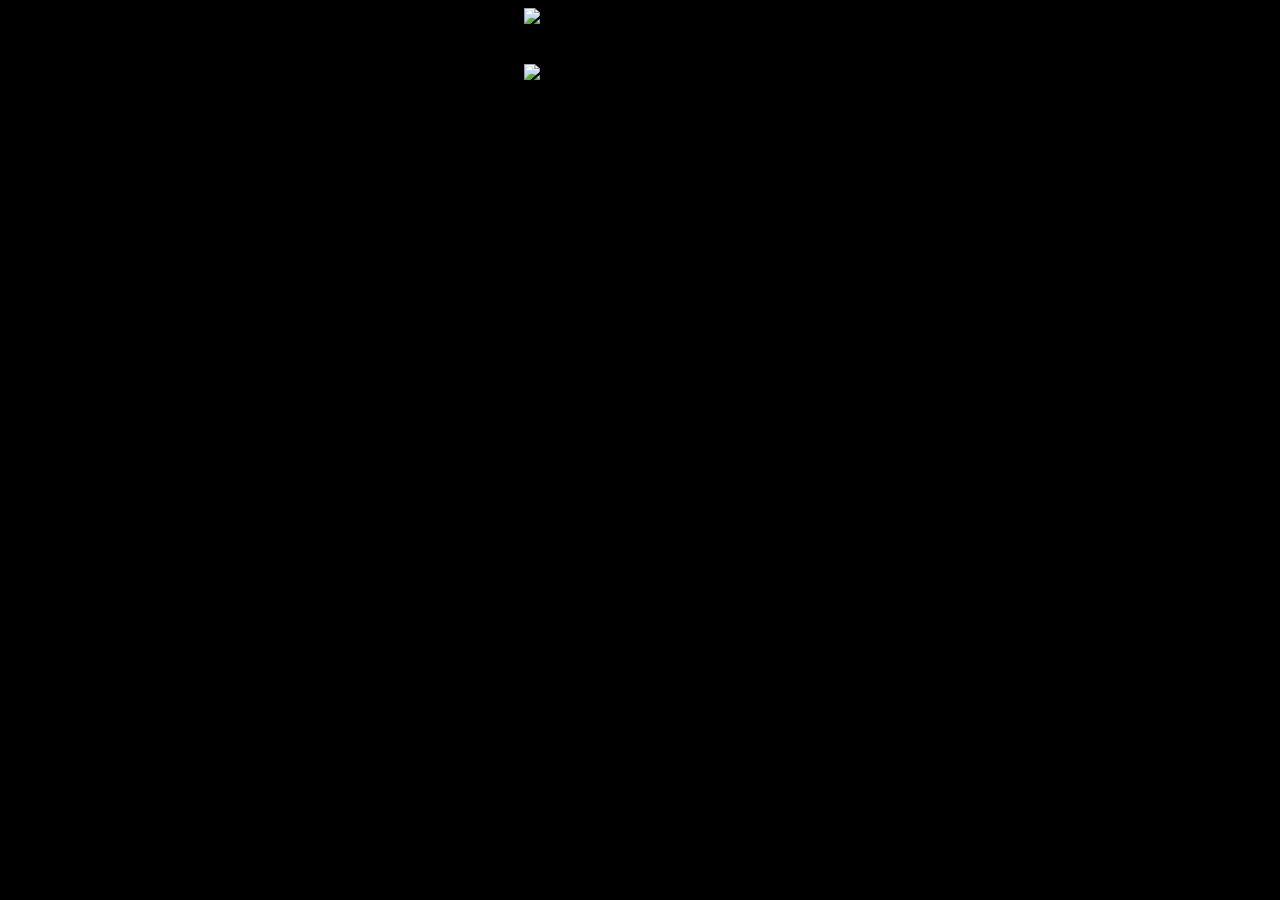
==== love.html @ 31bf854b "Changing extension" ====
<!DOCTYPE html>
<html lang="en">
  
  <head> 
    <title>Made with ♥ for my Nessa</title>
    <meta charset="utf-8">
    <meta name="viewport" content="width=device-width, initial-scale=1.0">
    <link href="love.css" rel="stylesheet" type="text/css" />
  </head>
  
  <body>
    <div class="love">
    <img src="Paint/images/love.PNG" alt="Watching Harry Potter with Pizza">
    </div>
    <div class="love1">
    <img src="Paint/images/love1.PNG" alt="Watching Harry Potter with Pizza">
    </div>
    <script>
      alert("Made with ♥ for my Nessa");
    </script>
  </body>
  
</html>
---- love.css ----
body {
  background-color: #000;
}

.love {
  display: flex;
  justify-content: center;
  margin-bottom: 3%;
}

.love img {
  background-attachment: fixed;
  background-repeat: no-repeat;
  background-size: 100% 100%;
  overflow: auto;
}

.love1 {
  display: flex;
  justify-content: center;
}

.love1 img {
  background-attachment: fixed;
  background-repeat: no-repeat;
  background-size: 100% 100%;
  overflow: auto;
}
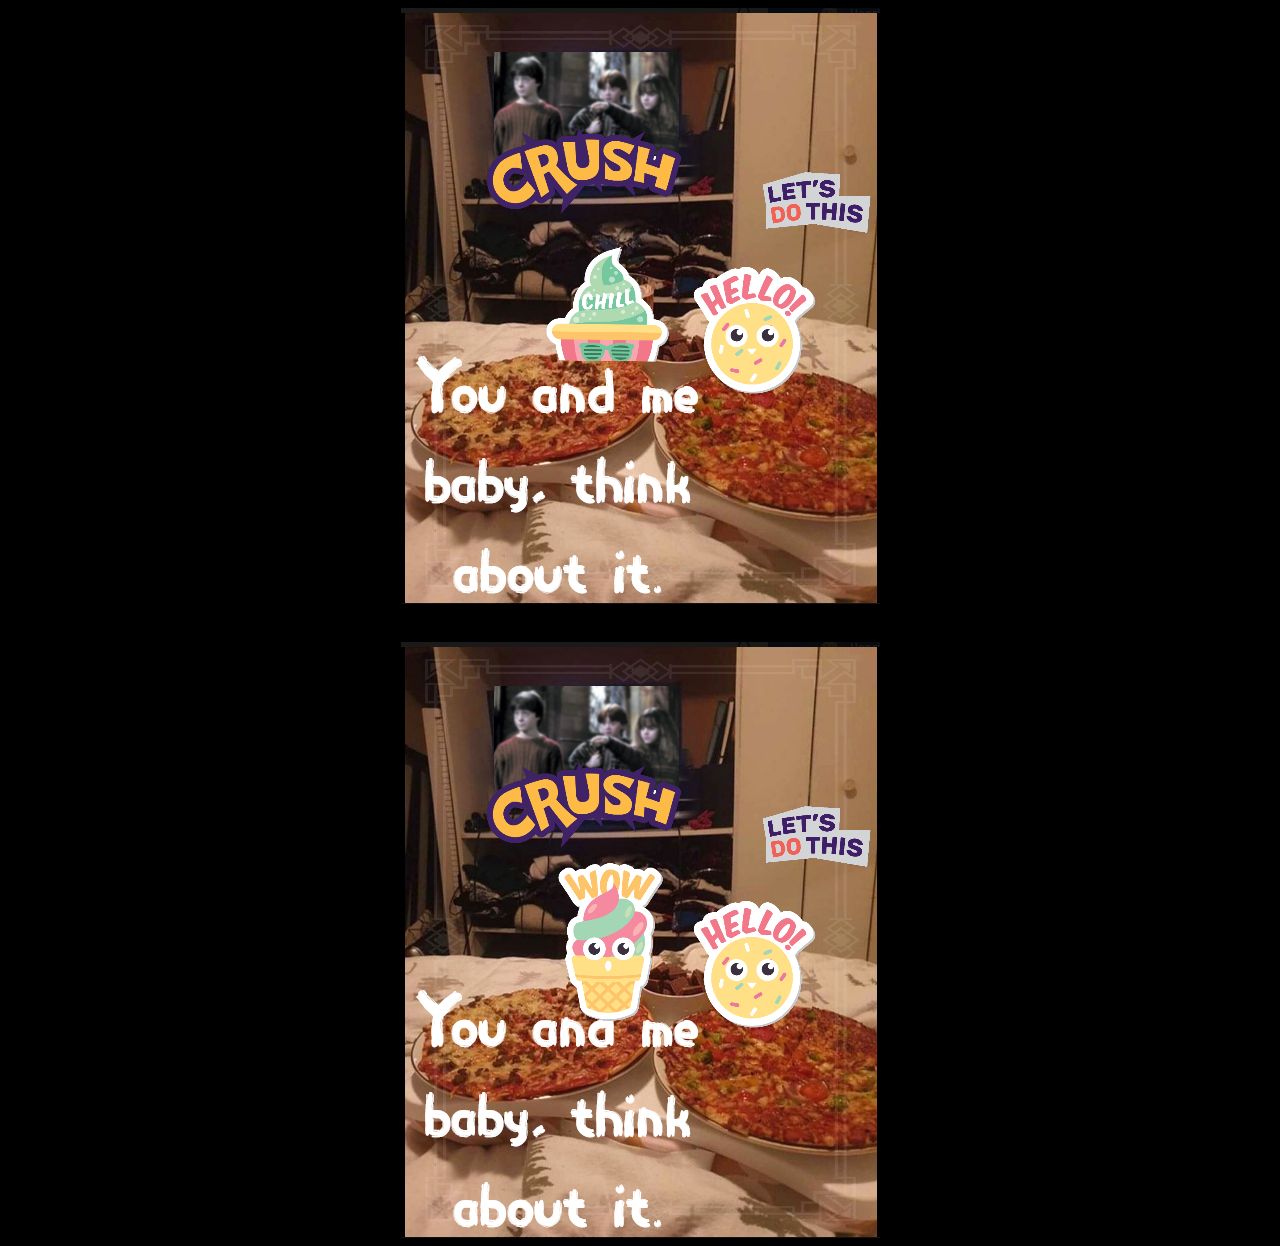
==== commit 653489d7: "Changing img source" ====
--- a/love.html
+++ b/love.html
@@ -10,10 +10,10 @@
   
   <body>
     <div class="love">
-    <img src="Paint/images/love.PNG" alt="Watching Harry Potter with Pizza">
+    <img src="images/love.png" alt="Watching Harry Potter with Pizza">
     </div>
     <div class="love1">
-    <img src="Paint/images/love1.PNG" alt="Watching Harry Potter with Pizza">
+    <img src="images/love1.png" alt="Watching Harry Potter with Pizza">
     </div>
     <script>
       alert("Made with ♥ for my Nessa");
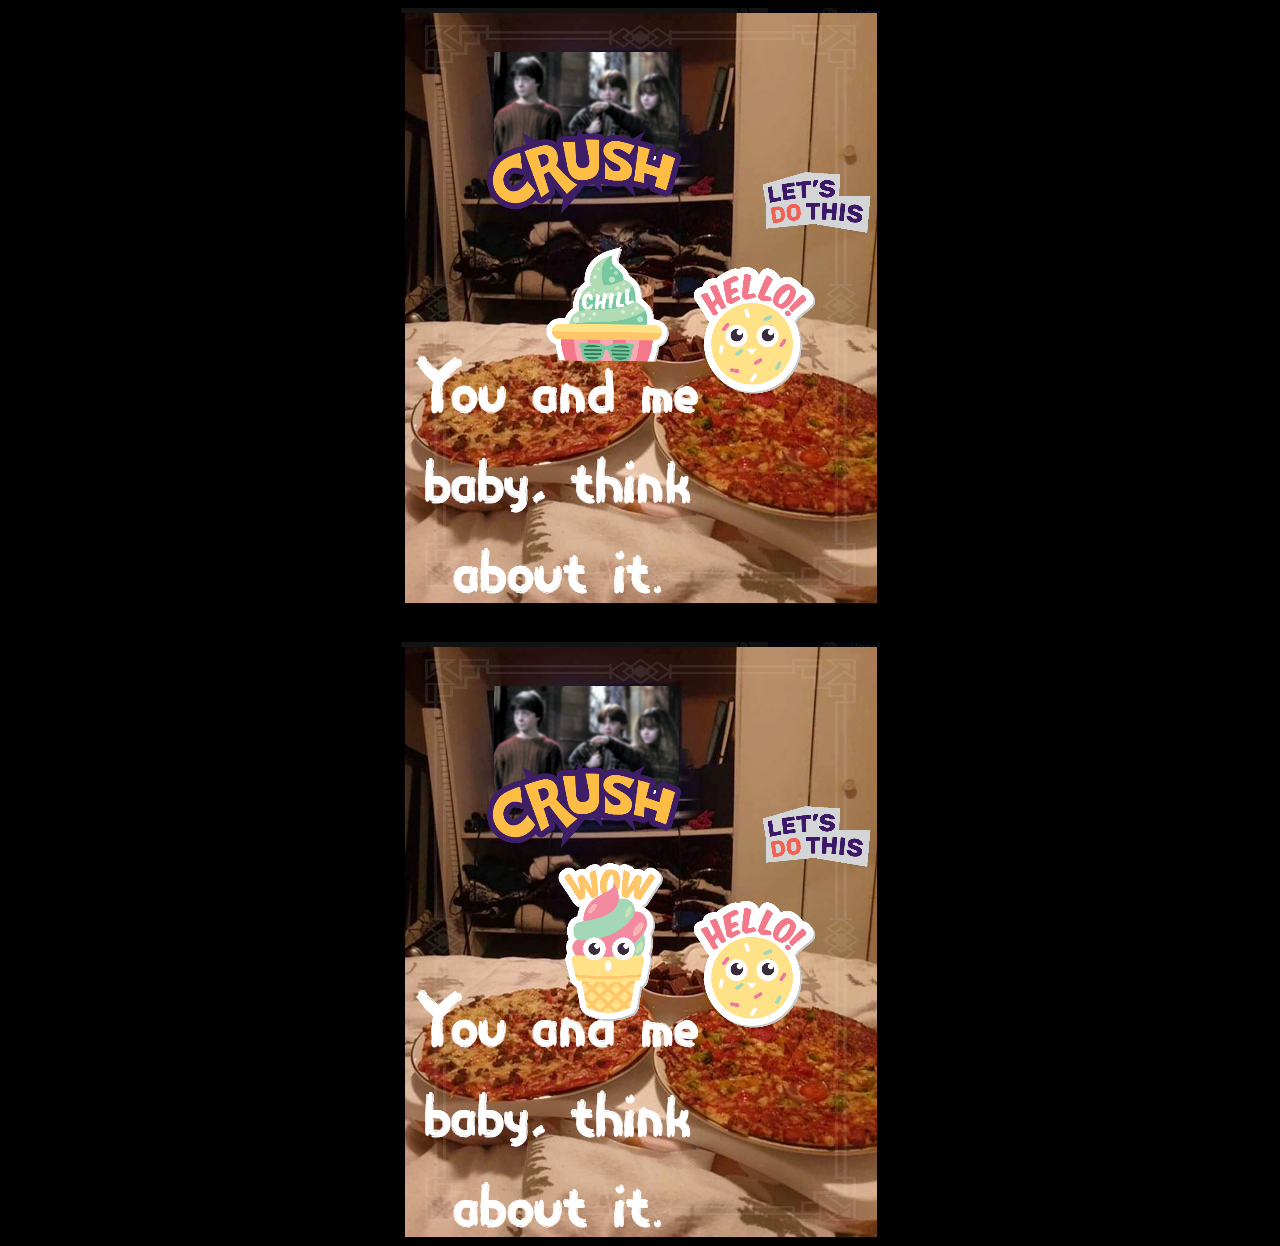
==== commit 502c72f4: "Changing raster images for vector images" ====
--- a/love.html
+++ b/love.html
@@ -10,10 +10,10 @@
   
   <body>
     <div class="love">
-    <img src="images/love.png" alt="Watching Harry Potter with Pizza">
+    <img src="images/love.svg" alt="Watching Harry Potter with Pizza">
     </div>
     <div class="love1">
-    <img src="images/love1.png" alt="Watching Harry Potter with Pizza">
+    <img src="images/love1.svg" alt="Watching Harry Potter with Pizza">
     </div>
     <script>
       alert("Made with ♥ for my Nessa");
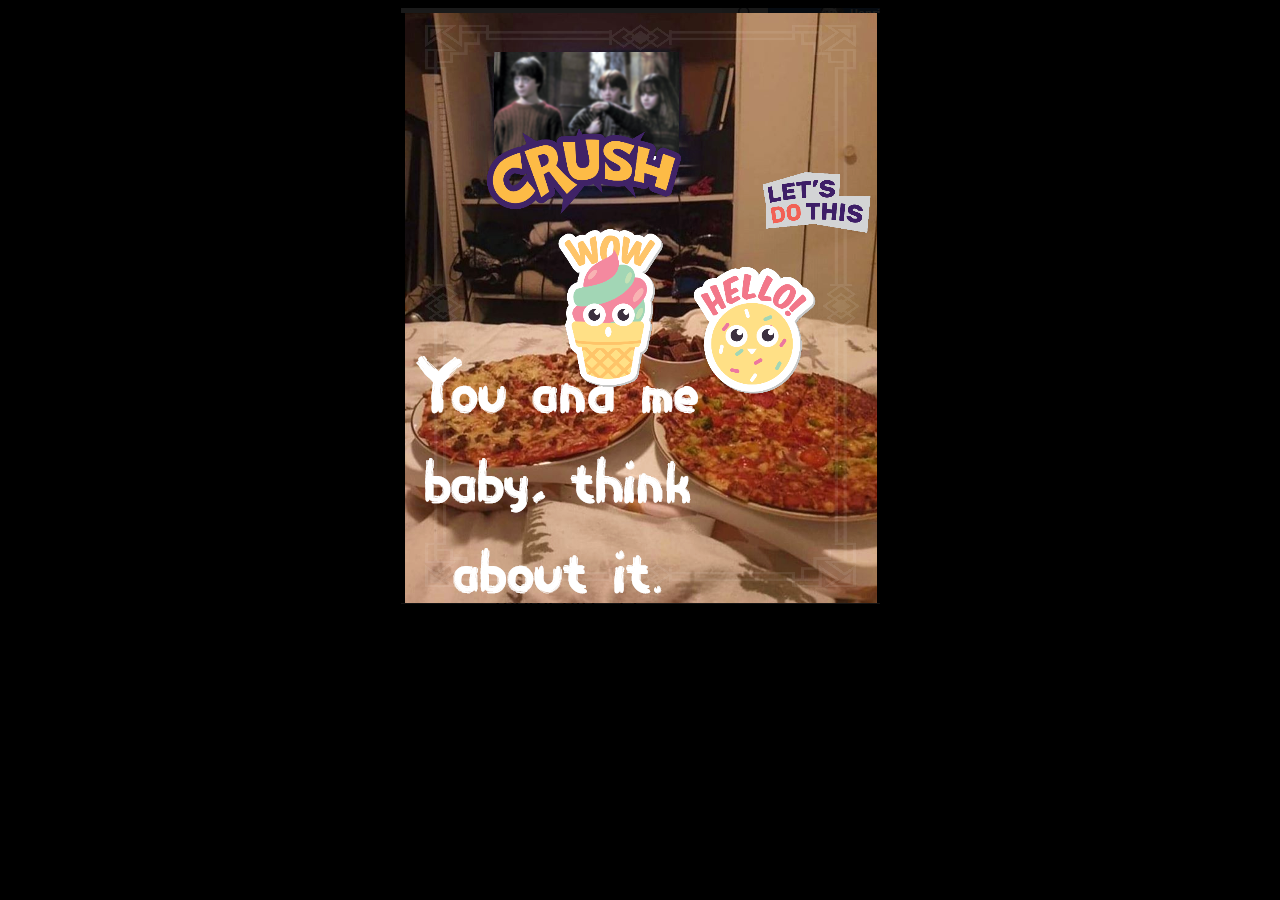
==== commit 7505dfdf: "Eliminating redundant code" ====
--- a/love.html
+++ b/love.html
@@ -1,23 +1 @@
-<!DOCTYPE html>
-<html lang="en">
-  
-  <head> 
-    <title>Made with ♥ for my Nessa</title>
-    <meta charset="utf-8">
-    <meta name="viewport" content="width=device-width, initial-scale=1.0">
-    <link href="love.css" rel="stylesheet" type="text/css" />
-  </head>
-  
-  <body>
-    <div class="love">
-    <img src="images/love.svg" alt="Watching Harry Potter with Pizza">
-    </div>
-    <div class="love1">
-    <img src="images/love1.svg" alt="Watching Harry Potter with Pizza">
-    </div>
-    <script>
-      alert("Made with ♥ for my Nessa");
-    </script>
-  </body>
-  
-</html>
+<!doctypehtml><html lang=en><title>Made with ♥ for my Nessa</title><meta charset=utf-8><meta content="width=device-width,initial-scale=1"name=viewport><link href=love.css rel=stylesheet><div class=love><img alt="Watching Harry Potter with Pizza"src=images/love.svg></div><script>alert("Made with ♥ for my Nessa")</script>
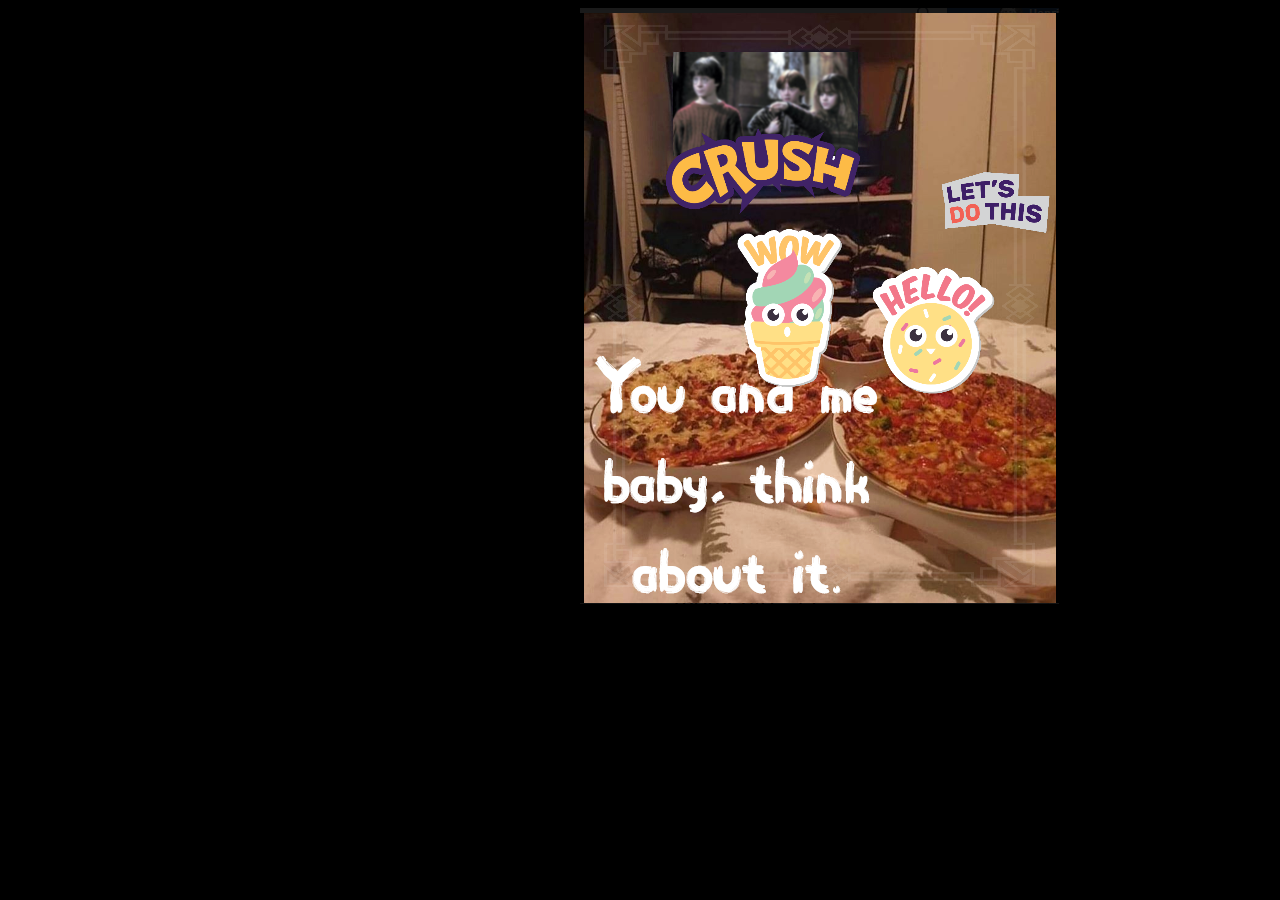
==== commit 276311d8: "Deleting script, adding the message as header" ====
--- a/love.html
+++ b/love.html
@@ -1 +1 @@
-<!doctypehtml><html lang=en><title>Made with ♥ for my Nessa</title><meta charset=utf-8><meta content="width=device-width,initial-scale=1"name=viewport><link href=love.css rel=stylesheet><div class=love><img alt="Watching Harry Potter with Pizza"src=images/love.svg></div><script>alert("Made with ♥ for my Nessa")</script>
+<!doctypehtml><html lang=en><title>Made with ♥ for my Nessa</title><meta charset=utf-8><meta content="width=device-width,initial-scale=1"name=viewport><link href=love.css rel=stylesheet><div class=love><h1>Made with ♥ for my Nessa</h1><img alt="Watching Harry Potter with Pizza"src=images/love.svg></div>
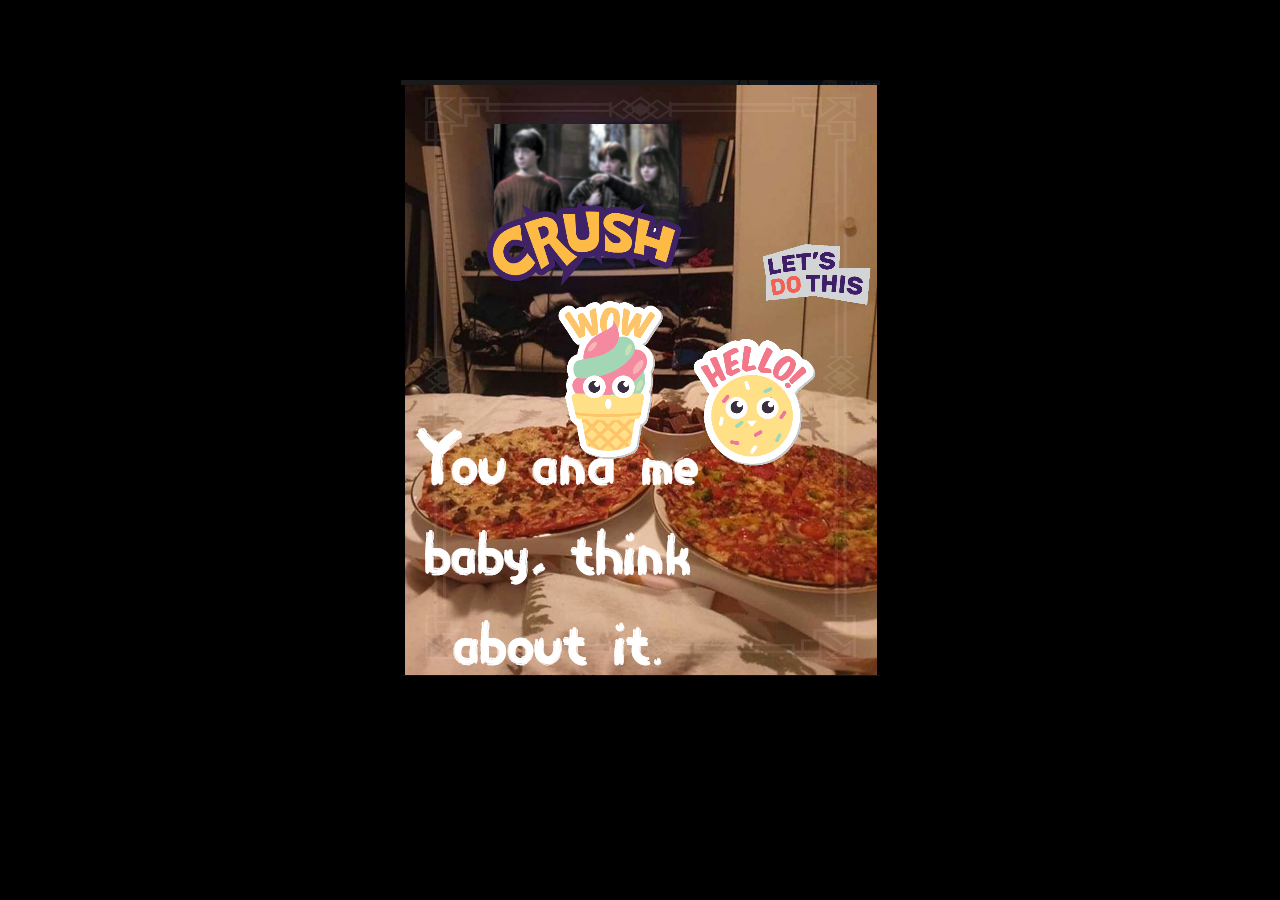
==== commit 180c83b6: "Changing the placement of the h1" ====
--- a/love.html
+++ b/love.html
@@ -1 +1 @@
-<!doctypehtml><html lang=en><title>Made with ♥ for my Nessa</title><meta charset=utf-8><meta content="width=device-width,initial-scale=1"name=viewport><link href=love.css rel=stylesheet><div class=love><h1>Made with ♥ for my Nessa</h1><img alt="Watching Harry Potter with Pizza"src=images/love.svg></div>
+<!doctypehtml><html lang=en><title>Made with ♥ for my Nessa</title><meta charset=utf-8><meta content="width=device-width,initial-scale=1"name=viewport><link href=love.css rel=stylesheet><h1>Made with ♥ for my Nessa</h1><div class=love><img alt="Watching Harry Potter with Pizza"src=images/love.svg></div>
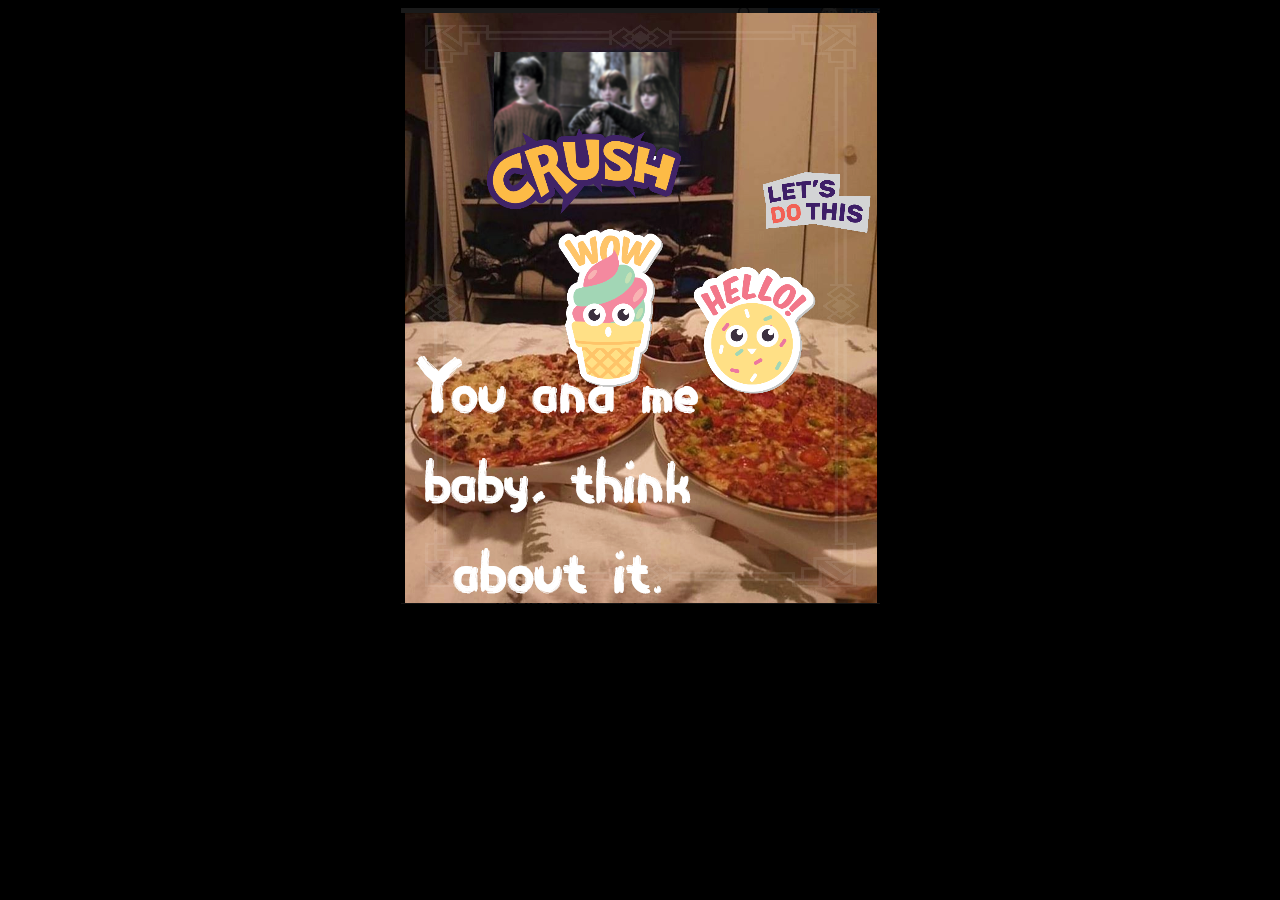
==== commit 6f99deb9: "Deleting h1" ====
--- a/love.html
+++ b/love.html
@@ -1 +1 @@
-<!doctypehtml><html lang=en><title>Made with ♥ for my Nessa</title><meta charset=utf-8><meta content="width=device-width,initial-scale=1"name=viewport><link href=love.css rel=stylesheet><h1>Made with ♥ for my Nessa</h1><div class=love><img alt="Watching Harry Potter with Pizza"src=images/love.svg></div>
+<!doctypehtml><html lang=en><title>Made with ♥ for my Nessa</title><meta charset=utf-8><meta content="width=device-width,initial-scale=1"name=viewport><link href=love.css rel=stylesheet><div class=love><img alt="Watching Harry Potter with Pizza"src=images/love.svg></div>
